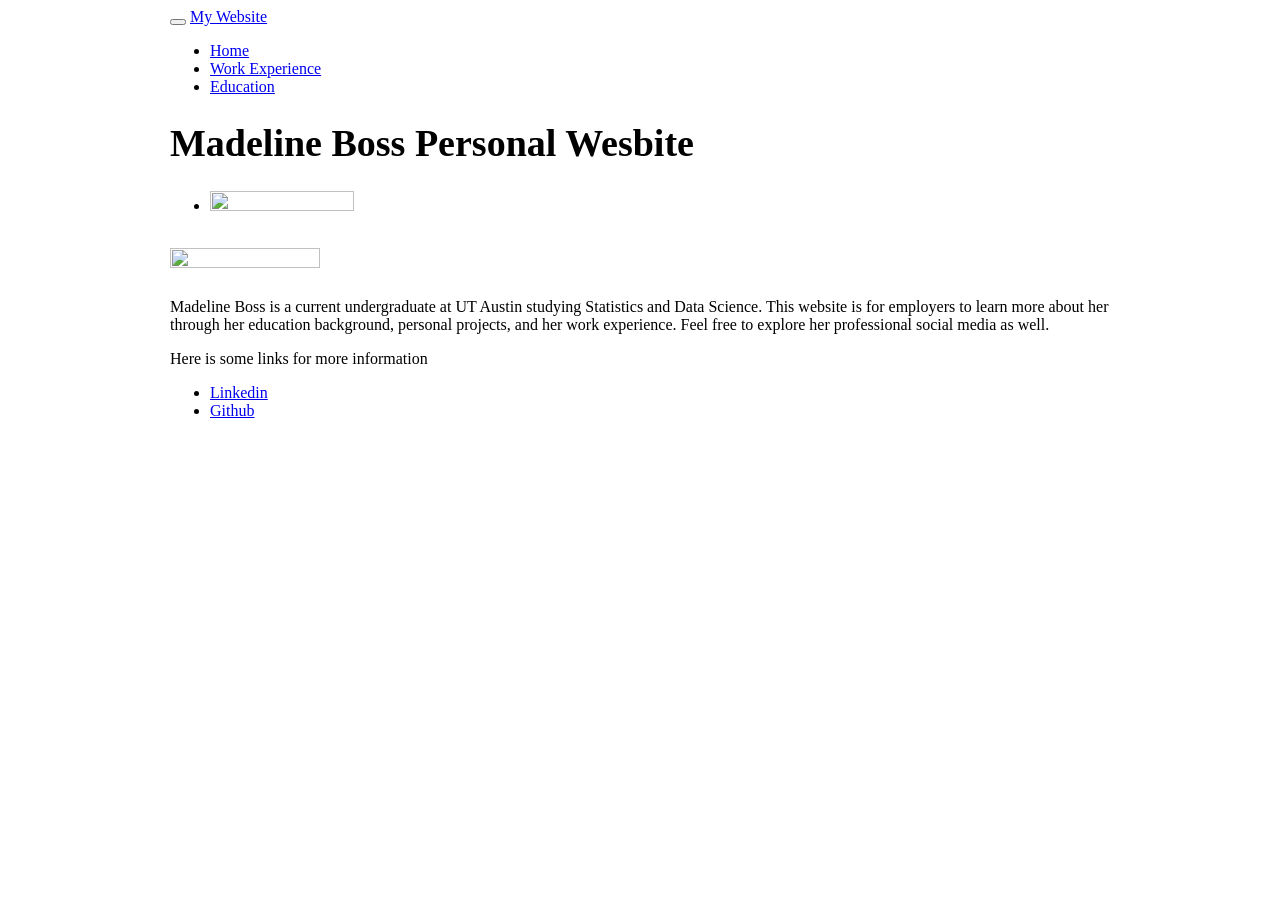
==== index.html @ f50bbd8b "Add files via upload" ====
<!DOCTYPE html>

<html>

<head>

<meta charset="utf-8" />
<meta name="generator" content="pandoc" />
<meta http-equiv="X-UA-Compatible" content="IE=EDGE" />




<title>Madeline Boss Personal Wesbite</title>

<script src="site_libs/header-attrs-2.28/header-attrs.js"></script>
<script src="site_libs/jquery-3.6.0/jquery-3.6.0.min.js"></script>
<meta name="viewport" content="width=device-width, initial-scale=1" />
<link href="site_libs/bootstrap-3.3.5/css/flatly.min.css" rel="stylesheet" />
<script src="site_libs/bootstrap-3.3.5/js/bootstrap.min.js"></script>
<script src="site_libs/bootstrap-3.3.5/shim/html5shiv.min.js"></script>
<script src="site_libs/bootstrap-3.3.5/shim/respond.min.js"></script>
<style>h1 {font-size: 34px;}
       h1.title {font-size: 38px;}
       h2 {font-size: 30px;}
       h3 {font-size: 24px;}
       h4 {font-size: 18px;}
       h5 {font-size: 16px;}
       h6 {font-size: 12px;}
       code {color: inherit; background-color: rgba(0, 0, 0, 0.04);}
       pre:not([class]) { background-color: white }</style>
<script src="site_libs/navigation-1.1/tabsets.js"></script>
<link href="site_libs/highlightjs-9.12.0/default.css" rel="stylesheet" />
<script src="site_libs/highlightjs-9.12.0/highlight.js"></script>

<style type="text/css">
  code{white-space: pre-wrap;}
  span.smallcaps{font-variant: small-caps;}
  span.underline{text-decoration: underline;}
  div.column{display: inline-block; vertical-align: top; width: 50%;}
  div.hanging-indent{margin-left: 1.5em; text-indent: -1.5em;}
  ul.task-list{list-style: none;}
    </style>

<style type="text/css">code{white-space: pre;}</style>
<script type="text/javascript">
if (window.hljs) {
  hljs.configure({languages: []});
  hljs.initHighlightingOnLoad();
  if (document.readyState && document.readyState === "complete") {
    window.setTimeout(function() { hljs.initHighlighting(); }, 0);
  }
}
</script>









<style type = "text/css">
.main-container {
  max-width: 940px;
  margin-left: auto;
  margin-right: auto;
}
img {
  max-width:100%;
}
.tabbed-pane {
  padding-top: 12px;
}
.html-widget {
  margin-bottom: 20px;
}
button.code-folding-btn:focus {
  outline: none;
}
summary {
  display: list-item;
}
details > summary > p:only-child {
  display: inline;
}
pre code {
  padding: 0;
}
</style>


<style type="text/css">
.dropdown-submenu {
  position: relative;
}
.dropdown-submenu>.dropdown-menu {
  top: 0;
  left: 100%;
  margin-top: -6px;
  margin-left: -1px;
  border-radius: 0 6px 6px 6px;
}
.dropdown-submenu:hover>.dropdown-menu {
  display: block;
}
.dropdown-submenu>a:after {
  display: block;
  content: " ";
  float: right;
  width: 0;
  height: 0;
  border-color: transparent;
  border-style: solid;
  border-width: 5px 0 5px 5px;
  border-left-color: #cccccc;
  margin-top: 5px;
  margin-right: -10px;
}
.dropdown-submenu:hover>a:after {
  border-left-color: #adb5bd;
}
.dropdown-submenu.pull-left {
  float: none;
}
.dropdown-submenu.pull-left>.dropdown-menu {
  left: -100%;
  margin-left: 10px;
  border-radius: 6px 0 6px 6px;
}
</style>

<script type="text/javascript">
// manage active state of menu based on current page
$(document).ready(function () {
  // active menu anchor
  href = window.location.pathname
  href = href.substr(href.lastIndexOf('/') + 1)
  if (href === "")
    href = "index.html";
  var menuAnchor = $('a[href="' + href + '"]');

  // mark the anchor link active (and if it's in a dropdown, also mark that active)
  var dropdown = menuAnchor.closest('li.dropdown');
  if (window.bootstrap) { // Bootstrap 4+
    menuAnchor.addClass('active');
    dropdown.find('> .dropdown-toggle').addClass('active');
  } else { // Bootstrap 3
    menuAnchor.parent().addClass('active');
    dropdown.addClass('active');
  }

  // Navbar adjustments
  var navHeight = $(".navbar").first().height() + 15;
  var style = document.createElement('style');
  var pt = "padding-top: " + navHeight + "px; ";
  var mt = "margin-top: -" + navHeight + "px; ";
  var css = "";
  // offset scroll position for anchor links (for fixed navbar)
  for (var i = 1; i <= 6; i++) {
    css += ".section h" + i + "{ " + pt + mt + "}\n";
  }
  style.innerHTML = "body {" + pt + "padding-bottom: 40px; }\n" + css;
  document.head.appendChild(style);
});
</script>

<!-- tabsets -->

<style type="text/css">
.tabset-dropdown > .nav-tabs {
  display: inline-table;
  max-height: 500px;
  min-height: 44px;
  overflow-y: auto;
  border: 1px solid #ddd;
  border-radius: 4px;
}

.tabset-dropdown > .nav-tabs > li.active:before, .tabset-dropdown > .nav-tabs.nav-tabs-open:before {
  content: "\e259";
  font-family: 'Glyphicons Halflings';
  display: inline-block;
  padding: 10px;
  border-right: 1px solid #ddd;
}

.tabset-dropdown > .nav-tabs.nav-tabs-open > li.active:before {
  content: "\e258";
  font-family: 'Glyphicons Halflings';
  border: none;
}

.tabset-dropdown > .nav-tabs > li.active {
  display: block;
}

.tabset-dropdown > .nav-tabs > li > a,
.tabset-dropdown > .nav-tabs > li > a:focus,
.tabset-dropdown > .nav-tabs > li > a:hover {
  border: none;
  display: inline-block;
  border-radius: 4px;
  background-color: transparent;
}

.tabset-dropdown > .nav-tabs.nav-tabs-open > li {
  display: block;
  float: none;
}

.tabset-dropdown > .nav-tabs > li {
  display: none;
}
</style>

<!-- code folding -->




</head>

<body>


<div class="container-fluid main-container">




<div class="navbar navbar-default  navbar-fixed-top" role="navigation">
  <div class="container">
    <div class="navbar-header">
      <button type="button" class="navbar-toggle collapsed" data-toggle="collapse" data-bs-toggle="collapse" data-target="#navbar" data-bs-target="#navbar">
        <span class="icon-bar"></span>
        <span class="icon-bar"></span>
        <span class="icon-bar"></span>
      </button>
      <a class="navbar-brand" href="index.html">My Website</a>
    </div>
    <div id="navbar" class="navbar-collapse collapse">
      <ul class="nav navbar-nav">
        
      </ul>
      <ul class="nav navbar-nav navbar-right">
        <li>
  <a href="index.html">Home</a>
</li>
<li>
  <a href="Work-Experience.html">Work Experience</a>
</li>
<li>
  <a href="Education.html">Education</a>
</li>
      </ul>
    </div><!--/.nav-collapse -->
  </div><!--/.container -->
</div><!--/.navbar -->

<div id="header">



<h1 class="title toc-ignore">Madeline Boss Personal Wesbite</h1>

</div>

<div id="TOC">
<ul>
<li><a href="#section" id="toc-section"><img src="IMG_4535.JPEG" id="id"
class="class" style="width:40.0%;height:40.0%" /></a></li>
</ul>
</div>

<div id="section" class="section level1">
<h1><img src="IMG_4535.JPEG" id="id" class="class"
style="width:40.0%;height:40.0%" /></h1>
<p>Madeline Boss is a current undergraduate at UT Austin studying
Statistics and Data Science. This website is for employers to learn more
about her through her education background, personal projects, and her
work experience. Feel free to explore her professional social media as
well.</p>
<p>Here is some links for more information</p>
<ul>
<li><a
href="https://www.linkedin.com/in/madeline-r-boss/">Linkedin</a></li>
<li><a href="https://github.com/MadelineRBoss">Github</a></li>
</ul>
</div>




</div>

<script>

// add bootstrap table styles to pandoc tables
function bootstrapStylePandocTables() {
  $('tr.odd').parent('tbody').parent('table').addClass('table table-condensed');
}
$(document).ready(function () {
  bootstrapStylePandocTables();
});


</script>

<!-- tabsets -->

<script>
$(document).ready(function () {
  window.buildTabsets("TOC");
});

$(document).ready(function () {
  $('.tabset-dropdown > .nav-tabs > li').click(function () {
    $(this).parent().toggleClass('nav-tabs-open');
  });
});
</script>

<!-- code folding -->


<!-- dynamically load mathjax for compatibility with self-contained -->
<script>
  (function () {
    var script = document.createElement("script");
    script.type = "text/javascript";
    script.src  = "https://mathjax.rstudio.com/latest/MathJax.js?config=TeX-AMS-MML_HTMLorMML";
    document.getElementsByTagName("head")[0].appendChild(script);
  })();
</script>

</body>
</html>
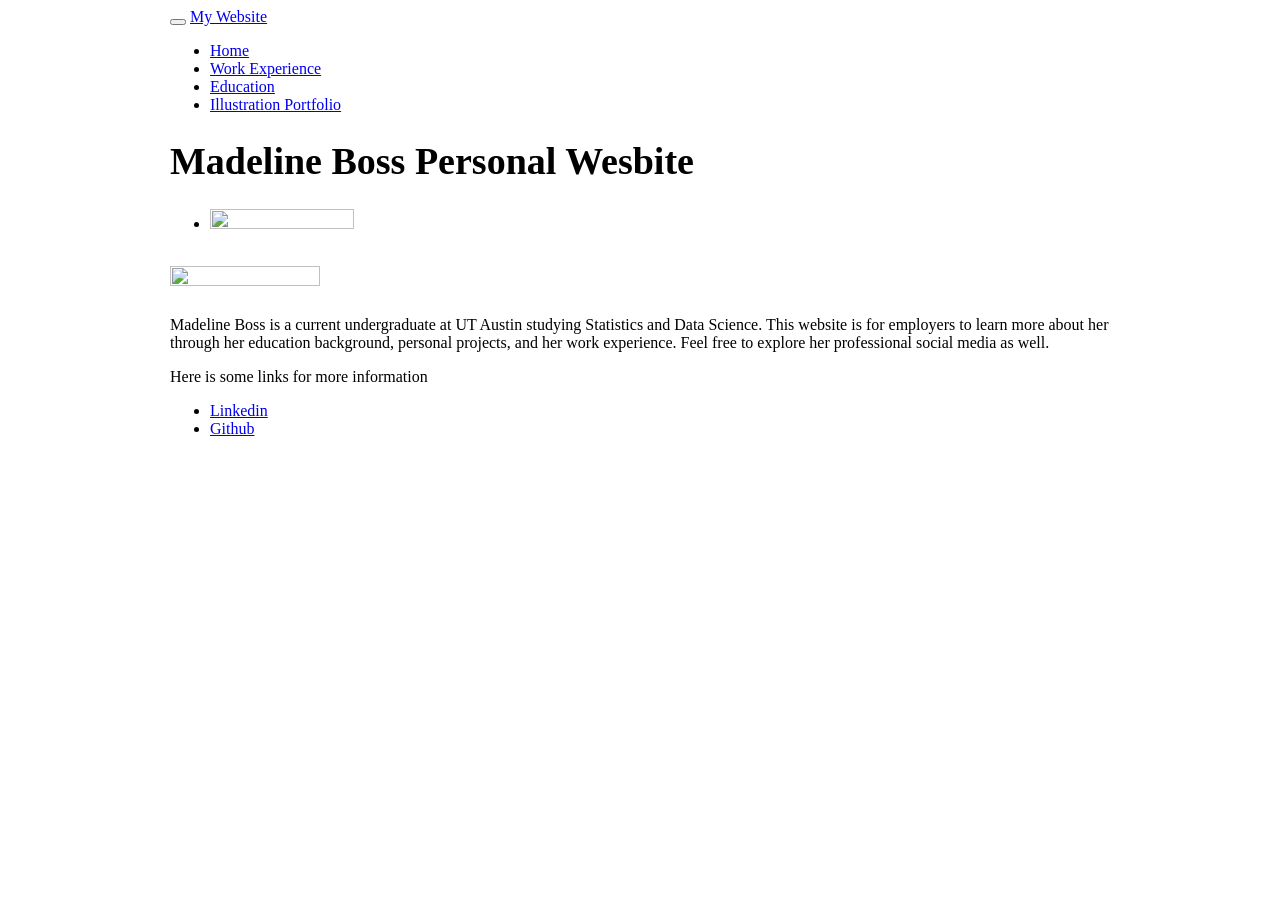
==== commit f7913778: "Add files via upload" ====
--- a/index.html
+++ b/index.html
@@ -254,6 +254,9 @@
 <li>
   <a href="Education.html">Education</a>
 </li>
+<li>
+  <a href="Portfolio.html">Illustration Portfolio</a>
+</li>
       </ul>
     </div><!--/.nav-collapse -->
   </div><!--/.container -->
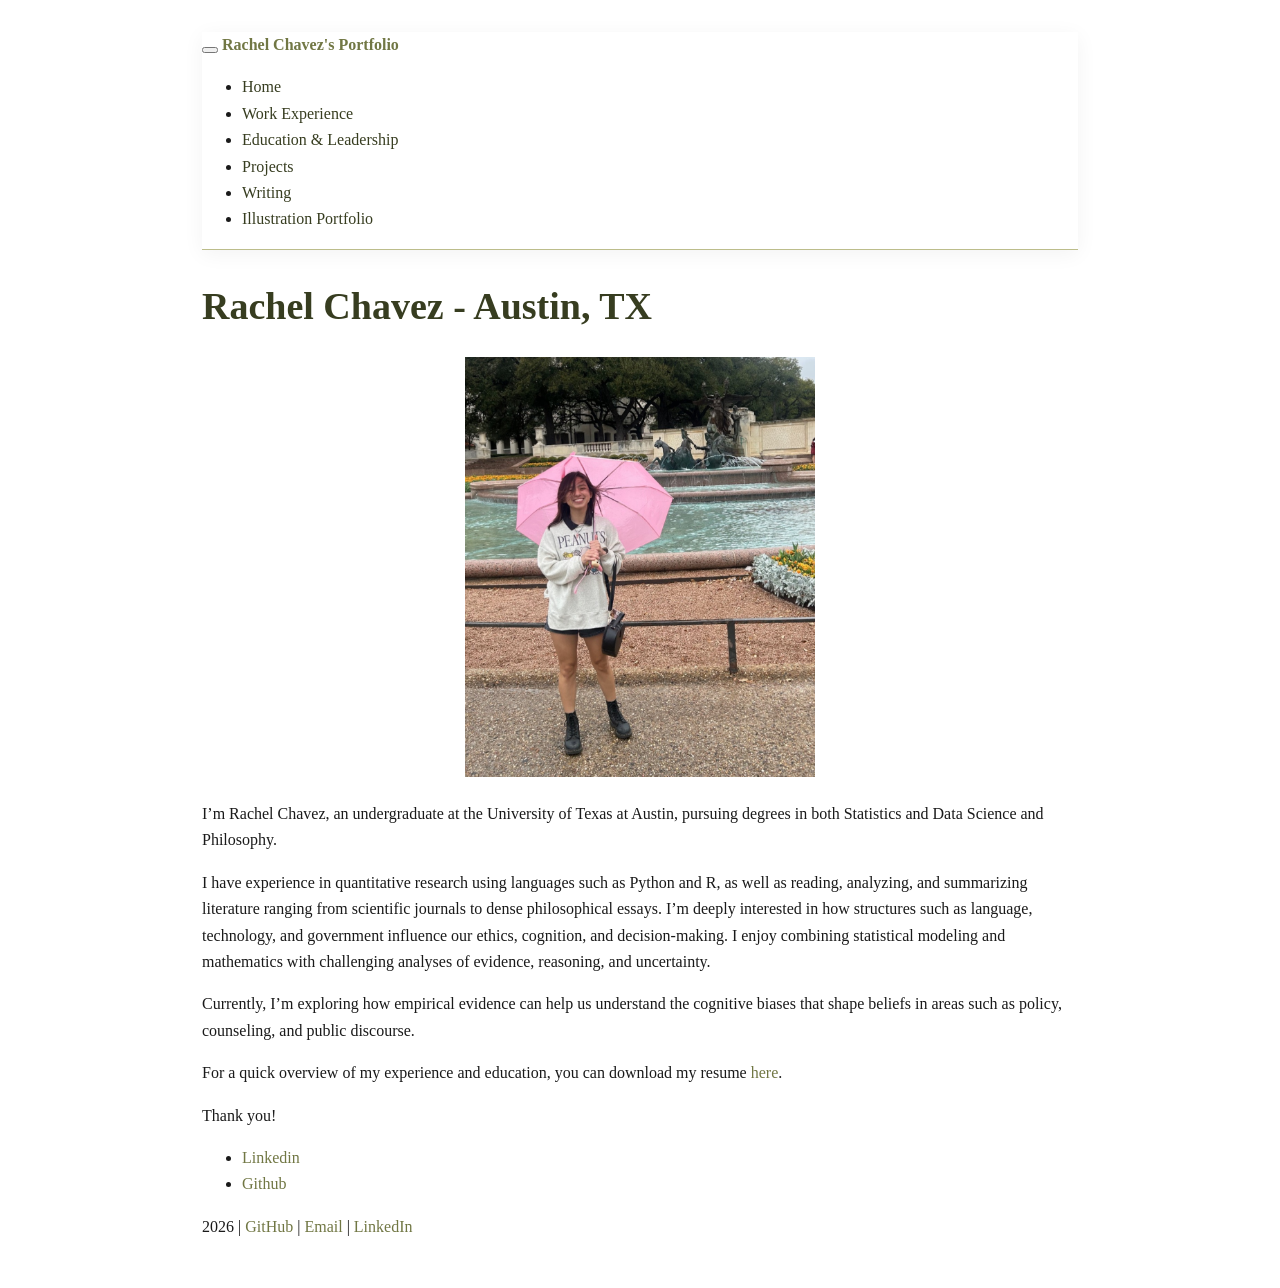
==== commit e0014812: "Add files via upload" ====
--- a/index.html
+++ b/index.html
@@ -11,7 +11,7 @@
 
 
 
-<title>Madeline Boss Personal Wesbite</title>
+<title>Rachel Chavez - Austin, TX</title>
 
 <script src="site_libs/header-attrs-2.28/header-attrs.js"></script>
 <script src="site_libs/jquery-3.6.0/jquery-3.6.0.min.js"></script>
@@ -58,6 +58,7 @@
 
 
 
+<link rel="stylesheet" href="style.css" type="text/css" />
 
 
 
@@ -238,7 +239,7 @@
         <span class="icon-bar"></span>
         <span class="icon-bar"></span>
       </button>
-      <a class="navbar-brand" href="index.html">My Website</a>
+      <a class="navbar-brand" href="index.html">Rachel Chavez's Portfolio</a>
     </div>
     <div id="navbar" class="navbar-collapse collapse">
       <ul class="nav navbar-nav">
@@ -252,10 +253,16 @@
   <a href="Work-Experience.html">Work Experience</a>
 </li>
 <li>
-  <a href="Education.html">Education</a>
-</li>
-<li>
-  <a href="Portfolio.html">Illustration Portfolio</a>
+  <a href="Education---Leadership.html">Education &amp; Leadership</a>
+</li>
+<li>
+  <a href="Projects.html">Projects</a>
+</li>
+<li>
+  <a href="Writing.html">Writing</a>
+</li>
+<li>
+  <a href="Illustration-Portfolio.html">Illustration Portfolio</a>
 </li>
       </ul>
     </div><!--/.nav-collapse -->
@@ -266,33 +273,43 @@
 
 
 
-<h1 class="title toc-ignore">Madeline Boss Personal Wesbite</h1>
+<h1 class="title toc-ignore">Rachel Chavez - Austin, TX</h1>
 
 </div>
 
-<div id="TOC">
-<ul>
-<li><a href="#section" id="toc-section"><img src="IMG_4535.JPEG" id="id"
-class="class" style="width:40.0%;height:40.0%" /></a></li>
-</ul>
-</div>
-
-<div id="section" class="section level1">
-<h1><img src="IMG_4535.JPEG" id="id" class="class"
-style="width:40.0%;height:40.0%" /></h1>
-<p>Madeline Boss is a current undergraduate at UT Austin studying
-Statistics and Data Science. This website is for employers to learn more
-about her through her education background, personal projects, and her
-work experience. Feel free to explore her professional social media as
-well.</p>
-<p>Here is some links for more information</p>
+
+<center>
+<img src="ray.jpg" id="id" class="class"
+style="width:40.0%;height:40.0%" />
+</center>
+<p>I’m Rachel Chavez, an undergraduate at the University of Texas at
+Austin, pursuing degrees in both Statistics and Data Science and
+Philosophy.</p>
+<p>I have experience in quantitative research using languages such as
+Python and R, as well as reading, analyzing, and summarizing literature
+ranging from scientific journals to dense philosophical essays. I’m
+deeply interested in how structures such as language, technology, and
+government influence our ethics, cognition, and decision-making. I enjoy
+combining statistical modeling and mathematics with challenging analyses
+of evidence, reasoning, and uncertainty.</p>
+<p>Currently, I’m exploring how empirical evidence can help us
+understand the cognitive biases that shape beliefs in areas such as
+policy, counseling, and public discourse.</p>
+<p>For a quick overview of my experience and education, you can download
+my resume <a href="resume.pdf">here</a>.</p>
+<p>Thank you!</p>
 <ul>
 <li><a
-href="https://www.linkedin.com/in/madeline-r-boss/">Linkedin</a></li>
-<li><a href="https://github.com/MadelineRBoss">Github</a></li>
+href="https://www.linkedin.com/in/rachel-chavez-03063a3b6/">Linkedin</a></li>
+<li><a href="https://github.com/ray-chav">Github</a></li>
 </ul>
-</div>
-
+
+
+
+
+<p>2026 | <a href="https://github.com/ray-chav">GitHub</a> | <a
+href="mailto:rcchavez@utexas.edu">Email</a> | <a
+href="https://www.linkedin.com/in/rachel-chavez-03063a3b6/">LinkedIn</a></p>
 
 
 
--- a/style.css
+++ b/style.css
@@ -0,0 +1,236 @@
+/* style document
+
+global variables accessible everywhere in the stylesheet */
+:root {
+
+  /*white bg */
+  --color-bg: #ffffff;
+
+  /*code blocks + tables */
+  --color-bg-alt: #eff1ed;
+
+  /*links, highlights */
+  --color-primary: #717744;
+
+  /*headings */
+  --color-secondary: #373d20;
+
+  /*body text color */
+  --color-text: #1a1a1a;
+
+  --color-muted: #766153;
+
+  /*dividers */
+  --color-border: #bcbd8b;
+
+  --font-main: Georgia, Cambria, "Times New Roman", Times, serif;
+
+  /*code block if necessary?*/
+  --font-mono: "Fira Code", "JetBrains Mono", monospace;
+
+  --max-width: 1100px;
+
+  --radius: 8px;
+
+  --shadow-soft: 0 4px 20px rgba(0,0,0,0.05);
+}
+
+*,
+*::before,
+*::after {
+  box-sizing: border-box;
+}
+
+body {
+
+  font-family: var(--font-main);
+  color: var(--color-text);
+  background: var(--color-bg);
+  margin: 0;
+  line-height: 1.65;
+  
+}
+
+
+/* center content */
+.main-container {
+
+  max-width: var(--max-width);
+
+  margin: auto;
+  padding: 2rem;
+}
+
+
+/* heading styling*/
+h1, h2, h3, h4 {
+
+  /* all headings wshould be the same color */
+  color: var(--color-secondary);
+  /* tightened heading spacing */
+  line-height: 1.3;
+}
+
+/*primary heading*/
+h1 {
+
+  /* large font size */
+  font-size: 2.4rem;
+  /* space above heading */
+  margin-top: 2rem;
+}
+
+/* Section headers */
+h2 {
+
+  /* Space above the section */
+  margin-top: 1.5rem;
+  /* add border around secnodary headers,
+  mind spacing*/
+  border-bottom: 2px solid var(--color-border);
+  padding-bottom: .3rem;
+}
+
+h3 {
+  margin-top: 1rem;
+}
+
+/* spacing for h4 headings is annoying...*/
+h4 {
+
+  /* default font size is fine */
+  margin-top: 0.5rem;
+}
+
+
+/*paragraph*/
+p {
+  /* top left*/
+  margin: 1rem 0;
+}
+
+/* links */
+a {
+
+  color: var(--color-primary);
+  /*link underline gone unless hovered over*/
+  text-decoration: none;
+}
+
+a:hover {
+  text-decoration: underline;
+}
+
+/* nav bar container */
+.navbar {
+
+  /* border*/
+  border-bottom: 1px solid var(--color-border);
+  background: white;
+  box-shadow: var(--shadow-soft);
+}
+
+/* website title */
+.navbar-brand {
+  font-weight: 600;
+}
+
+/* link formatting on navbar */
+.navbar-nav > li > a {
+  color: var(--color-secondary) !important;
+  font-weight: 500;
+}
+
+/* when hovering over page title
+change color*/
+.navbar-nav > li > a:hover {
+  color: var(--color-primary) !important;
+}
+
+
+/*code block formatting below
+black bg, white text, formatted in code font*/
+
+/* ensure all code blocks are in the correct font */
+pre, code{
+  font-family: var(--font-mono);
+}
+
+/* code blocks */
+pre {
+
+  background: #0f172a;
+  color: #e2e8f0;
+
+  padding: 1rem;
+  border-radius: var(--radius);
+  /* allow scrollig if code is very long */
+  overflow-x: auto;
+}
+
+/* inline code formatting, likely not needed */
+code {
+
+  /* r esque highlight */
+  background: var(--color-bg-alt);
+  padding: 0.2rem 0.35rem;
+  border-radius: 4px;
+}
+
+/* reusable container component */
+.card {
+
+  background: #eff1ed;
+  /* rounded corners */
+  border-radius: var(--radius);
+  box-shadow: var(--shadow-soft);
+  padding: 1.5rem;
+  margin: 1.5rem 0;
+}
+
+/* footer section */
+footer {
+
+  /* large spacing above footer */
+  margin-top: 4rem;
+  /* padding inside footer */
+  padding: 2rem 0;
+
+  /* need divider line */
+  border-top: 1px solid var(--color-border);
+  color: var(--color-muted);
+
+  /* shrink text but only slightly */
+  font-size: 0.9rem;
+
+  /* footer text must be centered*/
+  text-align: center;
+}
+
+
+/* ALL BELOW IS FOR RESPONSIVE DESIGN */
+
+/* case 1: screen width is 900px or smaller */
+@media (max-width: 900px) {
+
+  .main-container {
+    /* less padding */
+    padding: 1.5rem;
+  }
+  h1 {
+    font-size: 2rem;
+  }
+
+}
+
+/* case 2: 600px or smaller */
+@media (max-width: 600px) {
+
+  .main-container {
+    padding: 1rem;
+  }
+  h1 {
+    font-size: 1.8rem;
+  }
+
+}
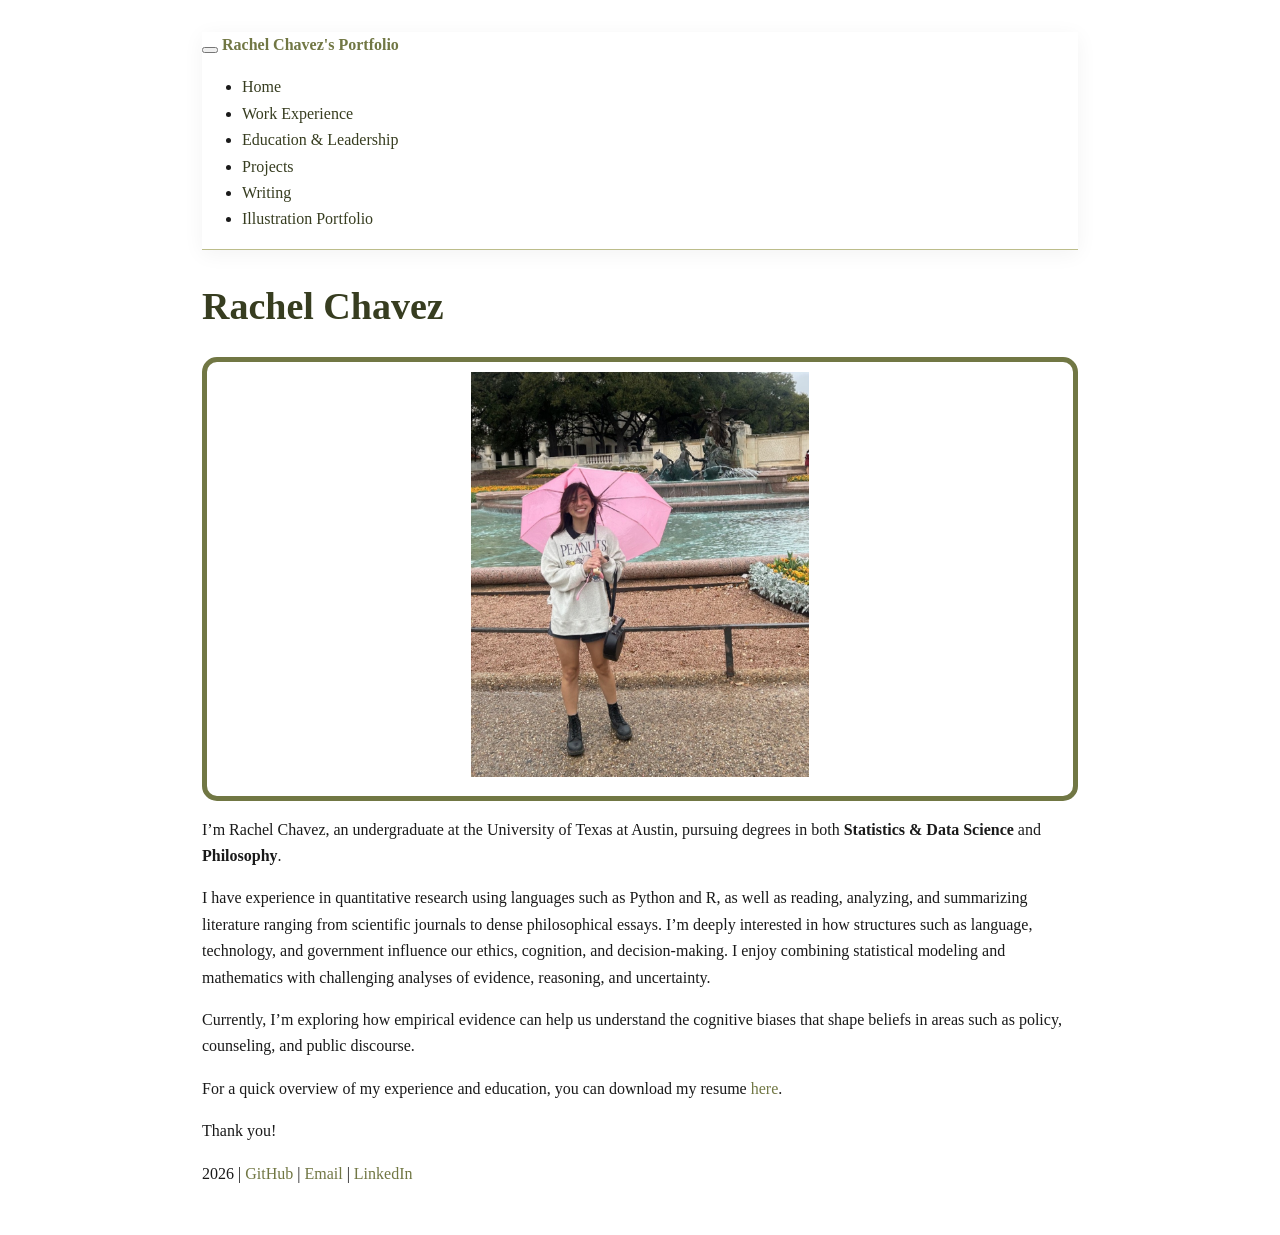
==== commit 9ecfae12: "Add files via upload" ====
--- a/index.html
+++ b/index.html
@@ -11,7 +11,7 @@
 
 
 
-<title>Rachel Chavez - Austin, TX</title>
+<title>Rachel Chavez</title>
 
 <script src="site_libs/header-attrs-2.28/header-attrs.js"></script>
 <script src="site_libs/jquery-3.6.0/jquery-3.6.0.min.js"></script>
@@ -253,7 +253,7 @@
   <a href="Work-Experience.html">Work Experience</a>
 </li>
 <li>
-  <a href="Education---Leadership.html">Education &amp; Leadership</a>
+  <a href="Education-Leadership.html">Education &amp; Leadership</a>
 </li>
 <li>
   <a href="Projects.html">Projects</a>
@@ -273,18 +273,18 @@
 
 
 
-<h1 class="title toc-ignore">Rachel Chavez - Austin, TX</h1>
+<h1 class="title toc-ignore">Rachel Chavez</h1>
 
 </div>
 
 
-<center>
+<center class="cute-border">
 <img src="ray.jpg" id="id" class="class"
 style="width:40.0%;height:40.0%" />
 </center>
 <p>I’m Rachel Chavez, an undergraduate at the University of Texas at
-Austin, pursuing degrees in both Statistics and Data Science and
-Philosophy.</p>
+Austin, pursuing degrees in both <strong>Statistics &amp; Data
+Science</strong> and <strong>Philosophy</strong>.</p>
 <p>I have experience in quantitative research using languages such as
 Python and R, as well as reading, analyzing, and summarizing literature
 ranging from scientific journals to dense philosophical essays. I’m
@@ -298,11 +298,6 @@
 <p>For a quick overview of my experience and education, you can download
 my resume <a href="resume.pdf">here</a>.</p>
 <p>Thank you!</p>
-<ul>
-<li><a
-href="https://www.linkedin.com/in/rachel-chavez-03063a3b6/">Linkedin</a></li>
-<li><a href="https://github.com/ray-chav">Github</a></li>
-</ul>
 
 
 
--- a/style.css
+++ b/style.css
@@ -61,6 +61,14 @@
   padding: 2rem;
 }
 
+/* kyoooot border for images */
+.cute-border {
+  border: 5px solid #717744;
+  border-radius: 15px;
+  padding: 10px;
+  background-color: white;
+  display: inline-block;
+}
 
 /* heading styling*/
 h1, h2, h3, h4 {
@@ -147,6 +155,10 @@
   color: var(--color-primary) !important;
 }
 
+/* make navbar current page bold */
+.navbar .nav-link.active {
+  font-weight: bold;
+}
 
 /*code block formatting below
 black bg, white text, formatted in code font*/
@@ -157,26 +169,67 @@
 }
 
 /* code blocks */
+/* multi-line code block */
 pre {
-
+  font-family: var(--font-mono);
   background: #0f172a;
   color: #e2e8f0;
-
   padding: 1rem;
   border-radius: var(--radius);
-  /* allow scrollig if code is very long */
   overflow-x: auto;
 }
 
-/* inline code formatting, likely not needed */
+/* syntax highlight fix 
+oops*/
+pre code {
+  color: inherit !important;
+  background: none !important;
+}
+
+/* inline code */
 code {
-
-  /* r esque highlight */
   background: var(--color-bg-alt);
   padding: 0.2rem 0.35rem;
   border-radius: 4px;
-}
-
+  color: var(--color-text);
+}
+
+/* github-style syntax highlighting */
+.hljs-comment,
+.hljs-quote {
+  color: #94a3b8; /* grey */
+  font-style: italic;
+}
+
+.hljs-keyword,
+.hljs-selector-tag,
+.hljs-literal,
+.hljs-title,
+.hljs-section,
+.hljs-doctag,
+.hljs-name {
+  color: #f472b6; /* pink */
+}
+
+.hljs-string,
+.hljs-meta .hljs-string {
+  color: #34d399; /* green */
+}
+
+.hljs-number,
+.hljs-symbol,
+.hljs-bullet,
+.hljs-link,
+.hljs-meta,
+.hljs-selector-attr,
+.hljs-selector-pseudo {
+  color: #facc15; /* yellow */
+}
+
+.hljs-title.class_,
+.hljs-type {
+  color: #60a5fa; /* blue */
+}
 /* reusable container component */
 .card {
 
@@ -201,12 +254,15 @@
   color: var(--color-muted);
 
   /* shrink text but only slightly */
-  font-size: 0.9rem;
+  font-size: 0.5rem;
 
   /* footer text must be centered*/
   text-align: center;
 }
 
+footer p{
+  text-align: center;
+}
 
 /* ALL BELOW IS FOR RESPONSIVE DESIGN */
 
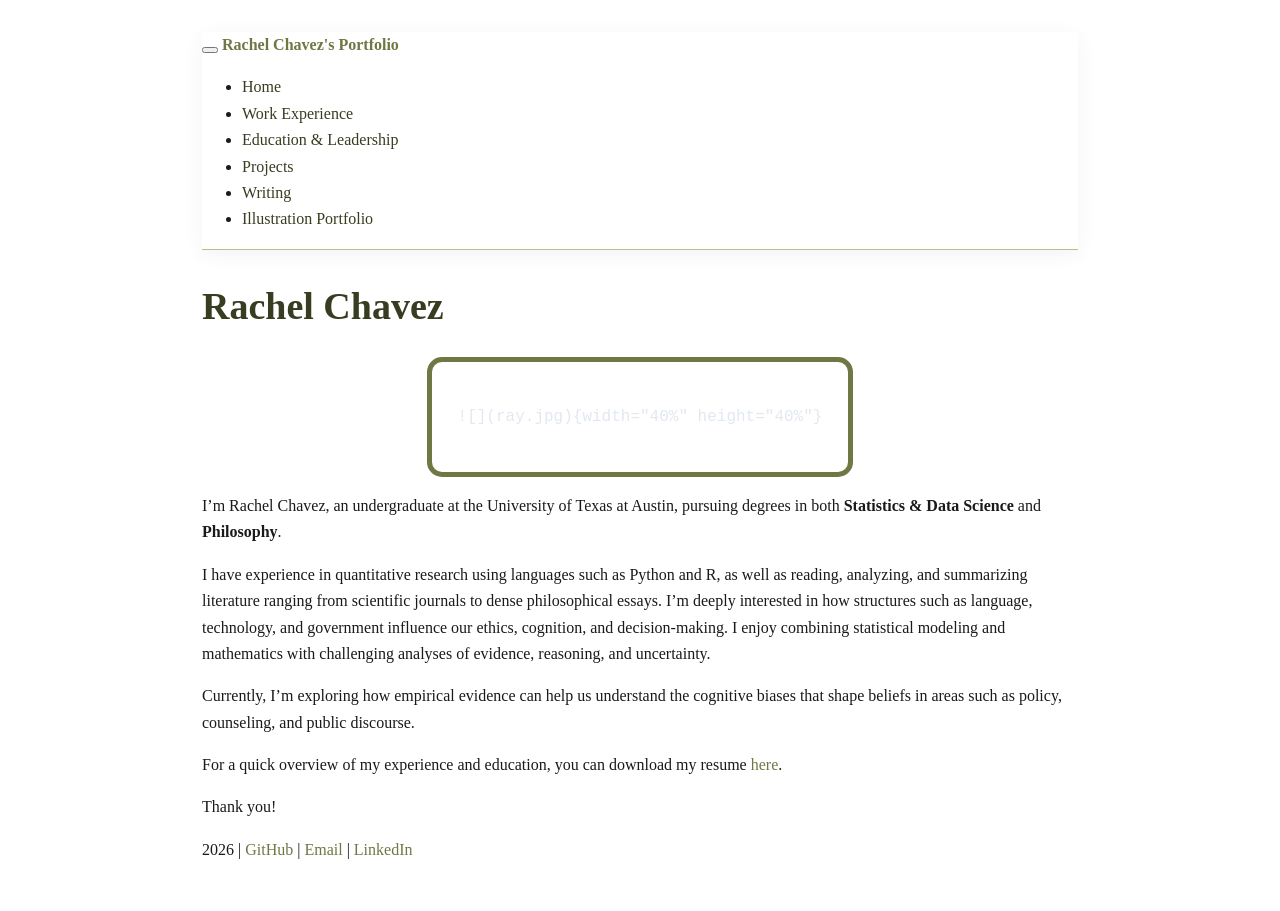
==== commit 06955485: "Add files via upload" ====
--- a/index.html
+++ b/index.html
@@ -278,10 +278,11 @@
 </div>
 
 
-<center class="cute-border">
-<img src="ray.jpg" id="id" class="class"
-style="width:40.0%;height:40.0%" />
-</center>
+<div class="image-wrapper">
+<div class="cute-border">
+<pre><code>![](ray.jpg){width=&quot;40%&quot; height=&quot;40%&quot;}</code></pre>
+</div>
+</div>
 <p>I’m Rachel Chavez, an undergraduate at the University of Texas at
 Austin, pursuing degrees in both <strong>Statistics &amp; Data
 Science</strong> and <strong>Philosophy</strong>.</p>
--- a/style.css
+++ b/style.css
@@ -59,6 +59,10 @@
 
   margin: auto;
   padding: 2rem;
+}
+
+.image-wrapper {
+  text-align: center;
 }
 
 /* kyoooot border for images */
@@ -70,6 +74,10 @@
   display: inline-block;
 }
 
+.cute-border img {
+  display: block;
+}
+
 /* heading styling*/
 h1, h2, h3, h4 {
 
@@ -93,6 +101,7 @@
 
   /* Space above the section */
   margin-top: 1.5rem;
+  font-size: 1.5rem;
   /* add border around secnodary headers,
   mind spacing*/
   border-bottom: 2px solid var(--color-border);
@@ -194,42 +203,6 @@
   color: var(--color-text);
 }
 
-/* github-style syntax highlighting */
-.hljs-comment,
-.hljs-quote {
-  color: #94a3b8; /* grey */
-  font-style: italic;
-}
-
-.hljs-keyword,
-.hljs-selector-tag,
-.hljs-literal,
-.hljs-title,
-.hljs-section,
-.hljs-doctag,
-.hljs-name {
-  color: #f472b6; /* pink */
-}
-
-.hljs-string,
-.hljs-meta .hljs-string {
-  color: #34d399; /* green */
-}
-
-.hljs-number,
-.hljs-symbol,
-.hljs-bullet,
-.hljs-link,
-.hljs-meta,
-.hljs-selector-attr,
-.hljs-selector-pseudo {
-  color: #facc15; /* yellow */
-}
-
-.hljs-title.class_,
-.hljs-type {
-  color: #60a5fa; /* blue */
-}
 /* reusable container component */
 .card {
 
@@ -256,11 +229,8 @@
   /* shrink text but only slightly */
   font-size: 0.5rem;
 
-  /* footer text must be centered*/
-  text-align: center;
-}
-
-footer p{
+  /* footer text is not centered
+  idk how to do that*/
   text-align: center;
 }
 
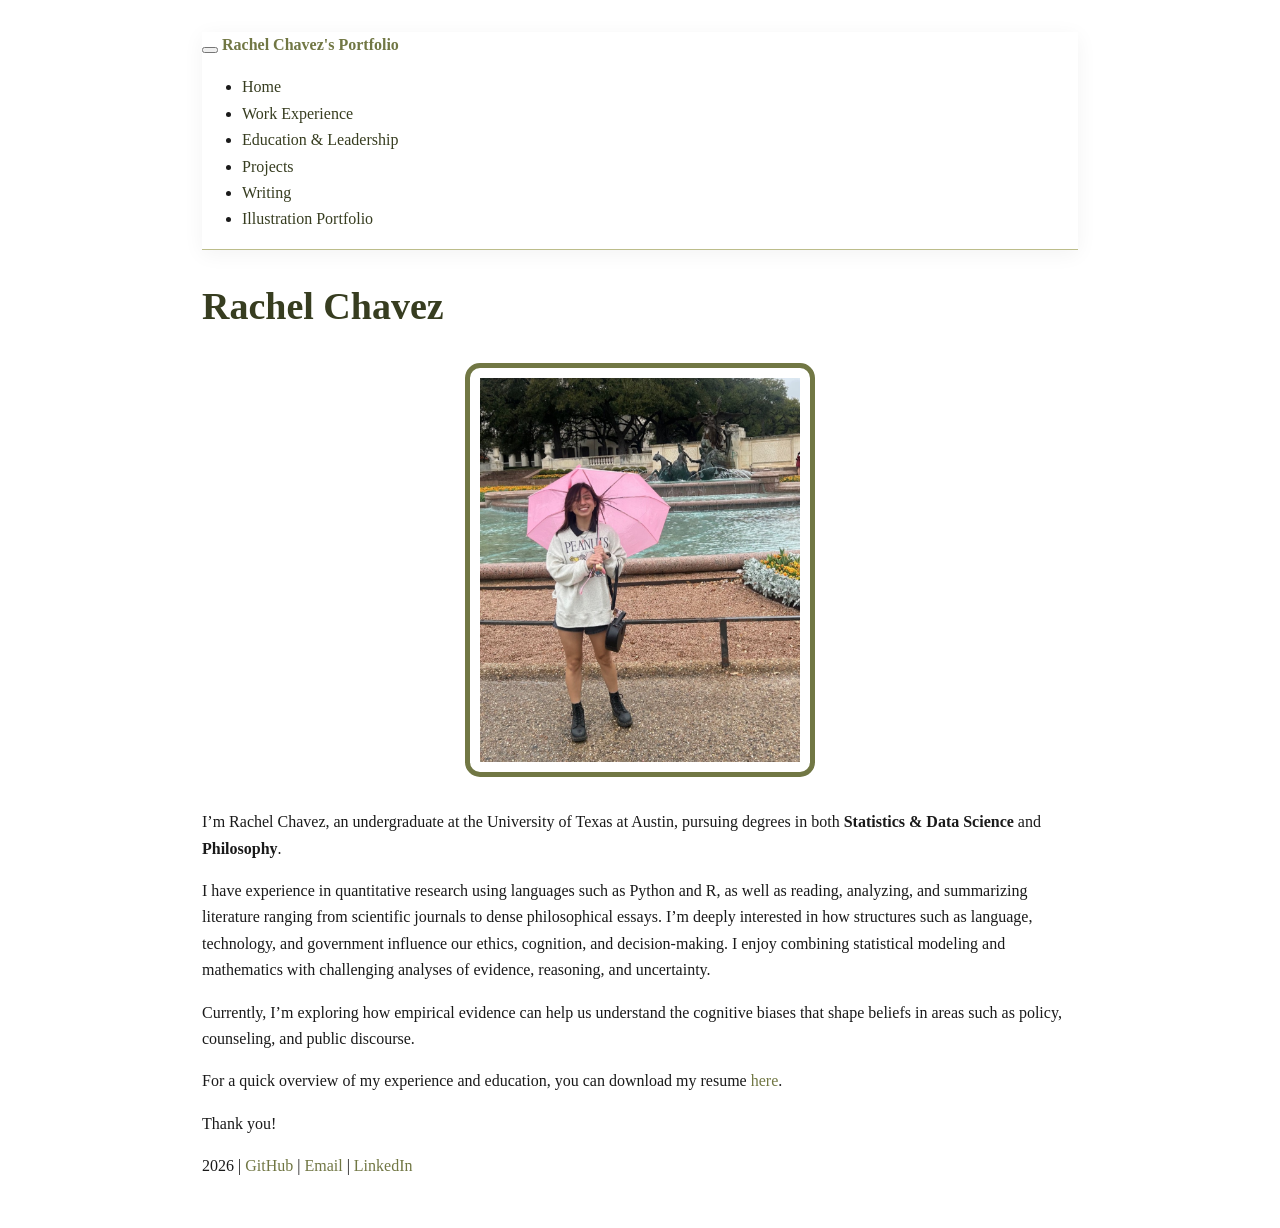
==== commit 054ab54a: "Add files via upload" ====
--- a/index.html
+++ b/index.html
@@ -278,11 +278,7 @@
 </div>
 
 
-<div class="image-wrapper">
-<div class="cute-border">
-<pre><code>![](ray.jpg){width=&quot;40%&quot; height=&quot;40%&quot;}</code></pre>
-</div>
-</div>
+<p><img src="ray.jpg" class="cute-border" style="width:40.0%" /></p>
 <p>I’m Rachel Chavez, an undergraduate at the University of Texas at
 Austin, pursuing degrees in both <strong>Statistics &amp; Data
 Science</strong> and <strong>Philosophy</strong>.</p>
--- a/style.css
+++ b/style.css
@@ -66,12 +66,15 @@
 }
 
 /* kyoooot border for images */
-.cute-border {
+img.cute-border {
   border: 5px solid #717744;
   border-radius: 15px;
   padding: 10px;
   background-color: white;
-  display: inline-block;
+  
+  /* center */
+  display: block;
+  margin: 2rem auto;   /* centers the image */
 }
 
 .cute-border img {
@@ -165,8 +168,12 @@
 }
 
 /* make navbar current page bold */
-.navbar .nav-link.active {
-  font-weight: bold;
+/* NOTE: active tag does not work on html; unknown why
+    will fix in a future patch? */
+.navbar-nav .nav-link.active,
+.navbar-nav .active > .nav-link {
+  font-weight: 700 !important;
+  color: var(--color-primary) !important;
 }
 
 /*code block formatting below
